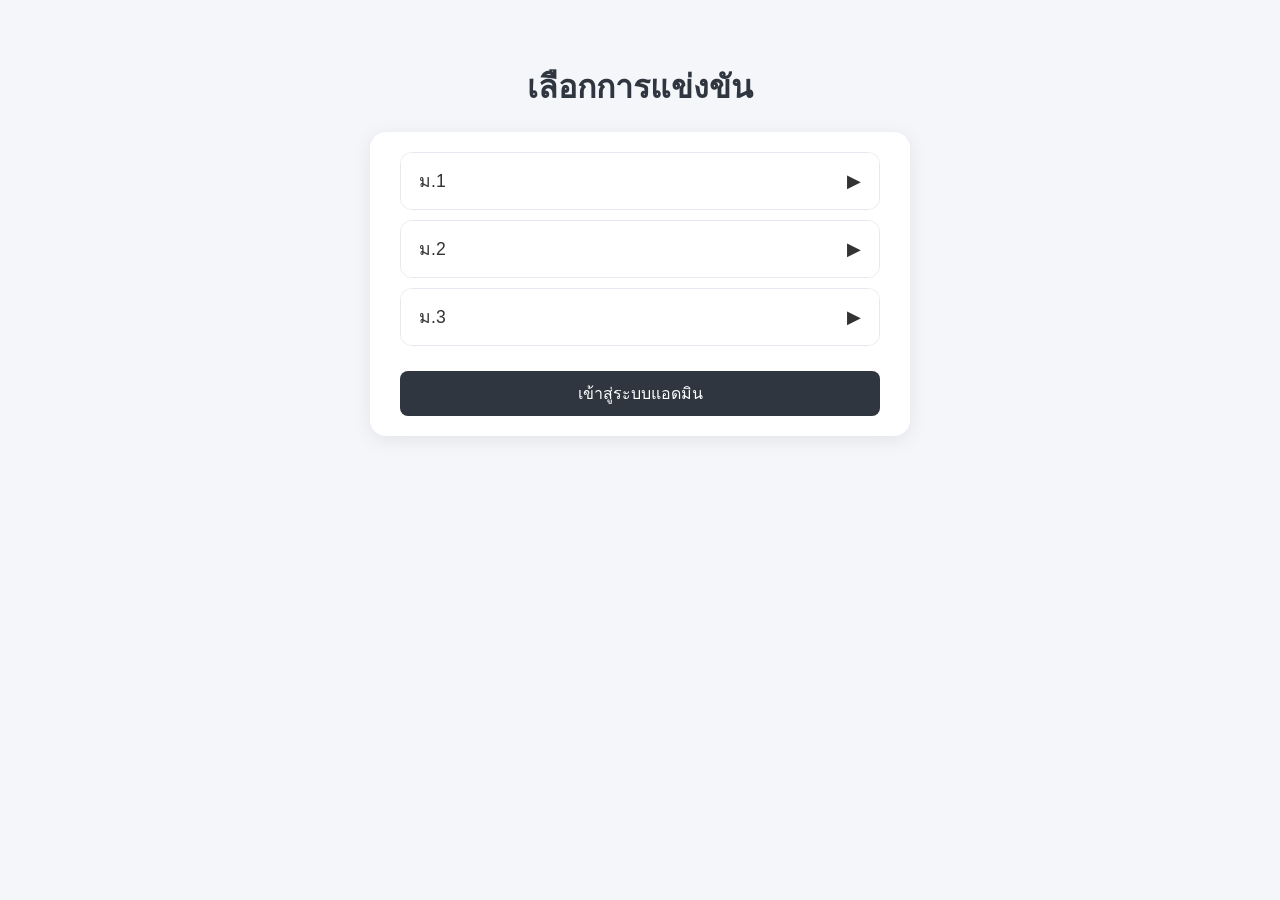
==== config-data/html/index.html @ f0a79d01 "edit for muti contest" ====
<!DOCTYPE html>
<html lang="th">
<head>
  <meta charset="UTF-8" />
  <meta name="viewport" content="width=device-width, initial-scale=1.0" />
  <title>เลือกการแข่งขัน | Contest Selector</title>
  <style>
    body {
      font-family: 'Inter', sans-serif;
      background: #f5f6fa;
      margin: 0;
      padding: 40px 0;
      display: flex;
      flex-direction: column;
      align-items: center;
      color: #333;
    }

    h1 {
      font-size: 2rem;
      margin-bottom: 20px;
      font-weight: 600;
      color: #2f3640;
    }

    .container {
      background: #fff;
      border-radius: 16px;
      box-shadow: 0 4px 20px rgba(0, 0, 0, 0.08);
      padding: 20px 30px;
      width: 90%;
      max-width: 480px;
    }

    .group {
      margin-bottom: 10px;
      border-radius: 12px;
      overflow: hidden;
      background: #f9fafc;
      border: 1px solid #e6e9ef;
    }

    .group-header {
      display: flex;
      justify-content: space-between;
      align-items: center;
      cursor: pointer;
      padding: 14px 18px;
      font-weight: 500;
      font-size: 1.1rem;
      background: #ffffff;
      transition: background 0.25s;
    }

    .group-header:hover {
      background: #f1f3f6;
    }

    .arrow {
      transition: transform 0.3s;
    }

    .group.open .arrow {
      transform: rotate(90deg);
    }

    .contest-list {
      display: none;
      flex-direction: column;
      background: #f9fafc;
      padding-left: 10px;
      border-top: 1px solid #e6e9ef;
      animation: fadeIn 0.25s ease;
    }

    .group.open .contest-list {
      display: flex;
    }

    .contest {
      padding: 10px 18px;
      text-decoration: none;
      color: #333;
      border-radius: 8px;
      transition: background 0.25s, transform 0.1s;
      font-size: 0.98rem;
    }

    .contest:hover {
      background: #eef1f7;
      transform: translateX(3px);
    }

    .admin-link {
      display: block;
      text-align: center;
      margin-top: 25px;
      padding: 10px 0;
      border-radius: 8px;
      background: #2f3640;
      color: white;
      text-decoration: none;
      font-weight: 500;
      transition: background 0.3s, transform 0.15s;
    }

    .admin-link:hover {
      background: #414b57;
      transform: translateY(-2px);
    }

    @keyframes fadeIn {
      from { opacity: 0; transform: translateY(-4px); }
      to { opacity: 1; transform: translateY(0); }
    }
  </style>
</head>
<body>
  <h1>เลือกการแข่งขัน</h1>

  <div class="container">

    <div class="group">
      <div class="group-header" onclick="toggleGroup(this)">
        ม.1 <span class="arrow">▶</span>
      </div>
      <div class="contest-list">
        <a class="contest" href="/m1-term1/">เทอม 1</a>
        <a class="contest" href="/m1-term2/">เทอม 2</a>
        <a class="contest" href="/m1-exam/">สอบ</a>
      </div>
    </div>

    <div class="group">
      <div class="group-header" onclick="toggleGroup(this)">
        ม.2 <span class="arrow">▶</span>
      </div>
      <div class="contest-list">
        <a class="contest" href="/m2-term1/">เทอม 1</a>
        <a class="contest" href="/m2-term2/">เทอม 2</a>
        <a class="contest" href="/m2-exam/">สอบ</a>
      </div>
    </div>

    <div class="group">
      <div class="group-header" onclick="toggleGroup(this)">
        ม.3 <span class="arrow">▶</span>
      </div>
      <div class="contest-list">
        <a class="contest" href="/m3-term1/">เทอม 1</a>
        <a class="contest" href="/m3-term2/">เทอม 2</a>
        <a class="contest" href="/m3-exam/">สอบ</a>
      </div>
    </div>

    <a href="/admin/" class="admin-link">เข้าสู่ระบบแอดมิน</a>
  </div>

  <script>
    function toggleGroup(el) {
      const group = el.parentElement;
      group.classList.toggle("open");
    }
  </script>
</body>
</html>
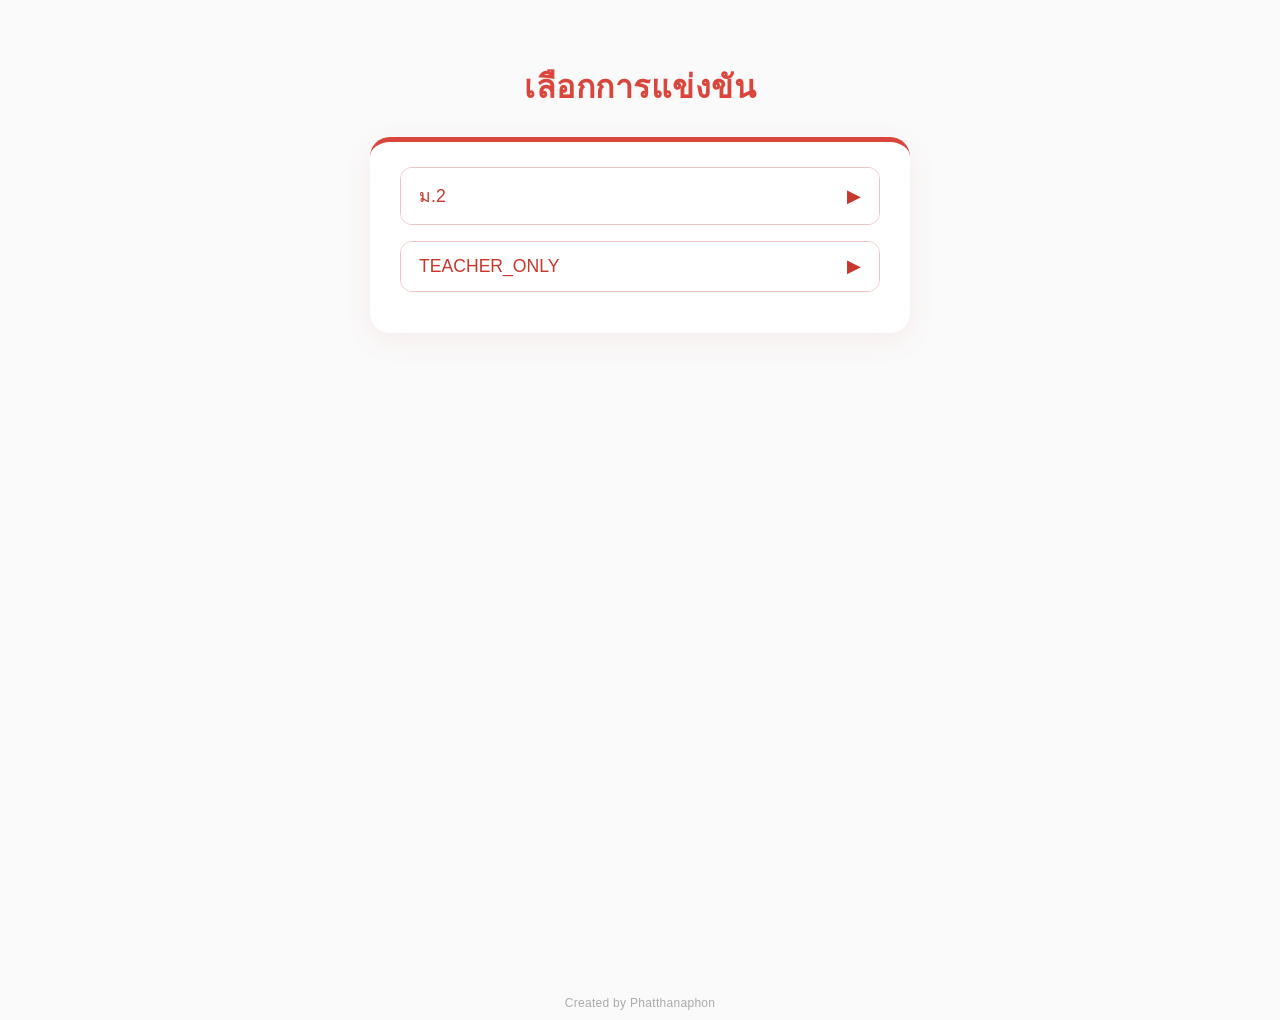
==== commit 15127247: "do the font end to look better" ====
--- a/config-data/html/index.html
+++ b/config-data/html/index.html
@@ -5,39 +5,61 @@
   <meta name="viewport" content="width=device-width, initial-scale=1.0" />
   <title>เลือกการแข่งขัน | Contest Selector</title>
   <style>
+    :root {
+      --main-red: #d9463e;
+      --light-red: #fff5f5;
+      --border-red: #f1c4c4;
+      --hover-red: #ffe8e8;
+      --text-red: #c7372c;
+    }
+
     body {
       font-family: 'Inter', sans-serif;
-      background: #f5f6fa;
+      background: #fafafa;
       margin: 0;
-      padding: 40px 0;
+      padding: 40px 0 80px 0;
       display: flex;
       flex-direction: column;
       align-items: center;
-      color: #333;
+      color: #2b2b2b;
+      min-height: 100vh;
+      position: relative;
     }
 
     h1 {
       font-size: 2rem;
-      margin-bottom: 20px;
+      margin-bottom: 25px;
       font-weight: 600;
-      color: #2f3640;
+      color: var(--main-red);
+      letter-spacing: 0.5px;
     }
 
     .container {
-      background: #fff;
-      border-radius: 16px;
-      box-shadow: 0 4px 20px rgba(0, 0, 0, 0.08);
-      padding: 20px 30px;
+      background: #ffffff;
+      border-radius: 20px;
+      box-shadow: 0 8px 28px rgba(217, 70, 62, 0.08);
+      padding: 25px 30px;
       width: 90%;
       max-width: 480px;
+      border-top: 5px solid var(--main-red);
+      transition: transform 0.2s;
+    }
+
+    .container:hover {
+      transform: translateY(-2px);
     }
 
     .group {
-      margin-bottom: 10px;
+      margin-bottom: 16px;
       border-radius: 12px;
       overflow: hidden;
-      background: #f9fafc;
-      border: 1px solid #e6e9ef;
+      background: var(--light-red);
+      border: 1px solid var(--border-red);
+      transition: box-shadow 0.25s;
+    }
+
+    .group:hover {
+      box-shadow: 0 3px 12px rgba(217, 70, 62, 0.12);
     }
 
     .group-header {
@@ -48,12 +70,13 @@
       padding: 14px 18px;
       font-weight: 500;
       font-size: 1.1rem;
-      background: #ffffff;
-      transition: background 0.25s;
+      background: #fff;
+      color: var(--text-red);
+      transition: background 0.25s, color 0.25s;
     }
 
     .group-header:hover {
-      background: #f1f3f6;
+      background: var(--hover-red);
     }
 
     .arrow {
@@ -67,10 +90,10 @@
     .contest-list {
       display: none;
       flex-direction: column;
-      background: #f9fafc;
-      padding-left: 10px;
-      border-top: 1px solid #e6e9ef;
+      background: var(--light-red);
+      border-top: 1px solid var(--border-red);
       animation: fadeIn 0.25s ease;
+      overflow: hidden; 
     }
 
     .group.open .contest-list {
@@ -78,35 +101,48 @@
     }
 
     .contest {
-      padding: 10px 18px;
+      padding: 15px 18px;
       text-decoration: none;
       color: #333;
       border-radius: 8px;
       transition: background 0.25s, transform 0.1s;
-      font-size: 0.98rem;
+      font-size: 0.95rem;
+      
     }
 
     .contest:hover {
-      background: #eef1f7;
+      background: var(--hover-red);
       transform: translateX(3px);
     }
 
     .admin-link {
       display: block;
       text-align: center;
-      margin-top: 25px;
-      padding: 10px 0;
+      margin: 16px 18px 18px 18px;
+      padding: 9px 0;
       border-radius: 8px;
-      background: #2f3640;
-      color: white;
+      background: #f6f6f6;
+      color: #999;
       text-decoration: none;
-      font-weight: 500;
-      transition: background 0.3s, transform 0.15s;
+      font-weight: 400;
+      font-size: 0.9rem;
+      border: 1px solid #e5e5e5;
+      transition: background 0.3s, color 0.3s;
     }
 
     .admin-link:hover {
-      background: #414b57;
-      transform: translateY(-2px);
+      background: #ececec;
+      color: #666;
+    }
+
+    .credit {
+      position: absolute;
+      bottom: 10px;
+      font-size: 0.75rem;
+      color: #aaa;
+      text-align: center;
+      letter-spacing: 0.3px;
+      user-select: none;
     }
 
     @keyframes fadeIn {
@@ -122,39 +158,29 @@
 
     <div class="group">
       <div class="group-header" onclick="toggleGroup(this)">
-        ม.1 <span class="arrow">▶</span>
+        ม.2 <span class="arrow">▶</span>
       </div>
       <div class="contest-list">
-        <a class="contest" href="/m1-term1/">เทอม 1</a>
-        <a class="contest" href="/m1-term2/">เทอม 2</a>
-        <a class="contest" href="/m1-exam/">สอบ</a>
+        <a class="contest" href="/m2-term1/">Term 1</a>
+        <a class="contest" href="/m2-mid-exam/">Midterm Exam</a>
+        <a class="contest" href="/m2-exam/">Final Exam</a>
       </div>
     </div>
 
     <div class="group">
       <div class="group-header" onclick="toggleGroup(this)">
-        ม.2 <span class="arrow">▶</span>
+        TEACHER_ONLY <span class="arrow">▶</span>
       </div>
       <div class="contest-list">
-        <a class="contest" href="/m2-term1/">เทอม 1</a>
-        <a class="contest" href="/m2-term2/">เทอม 2</a>
-        <a class="contest" href="/m2-exam/">สอบ</a>
+        <a class="contest" href="/teacher-test-contest-1/">Test contest 1</a>
+        
+        <a href="/admin/" class="admin-link">เข้าสู่ระบบแอดมิน</a>
       </div>
     </div>
 
-    <div class="group">
-      <div class="group-header" onclick="toggleGroup(this)">
-        ม.3 <span class="arrow">▶</span>
-      </div>
-      <div class="contest-list">
-        <a class="contest" href="/m3-term1/">เทอม 1</a>
-        <a class="contest" href="/m3-term2/">เทอม 2</a>
-        <a class="contest" href="/m3-exam/">สอบ</a>
-      </div>
-    </div>
+  </div>
 
-    <a href="/admin/" class="admin-link">เข้าสู่ระบบแอดมิน</a>
-  </div>
+  <div class="credit">Created by Phatthanaphon</div>
 
   <script>
     function toggleGroup(el) {
@@ -164,4 +190,3 @@
   </script>
 </body>
 </html>
-
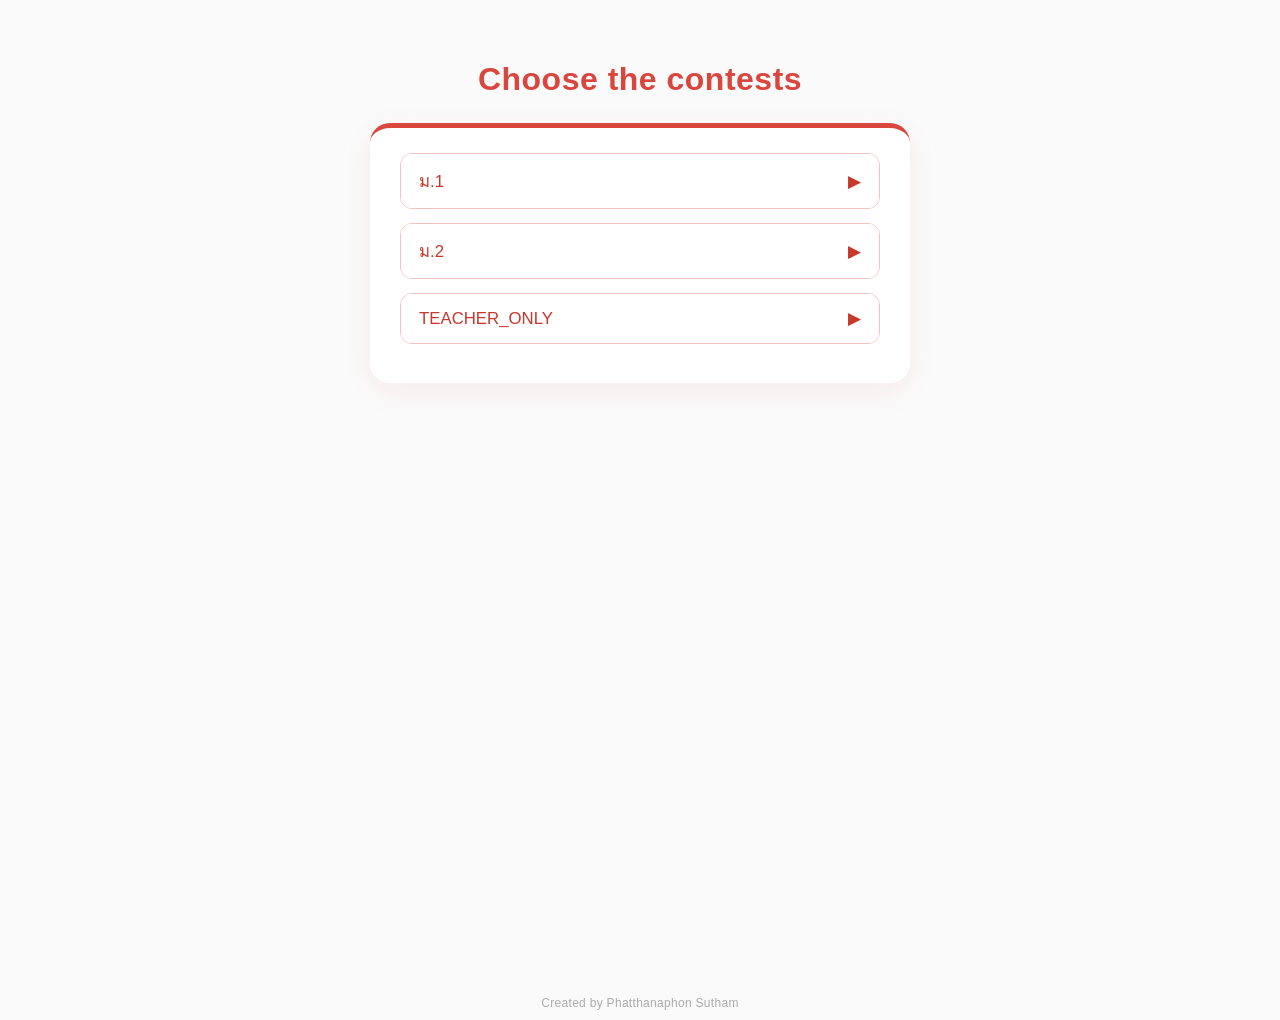
==== commit 89475406: "add more contest and add database into git" ====
--- a/config-data/html/index.html
+++ b/config-data/html/index.html
@@ -3,7 +3,7 @@
 <head>
   <meta charset="UTF-8" />
   <meta name="viewport" content="width=device-width, initial-scale=1.0" />
-  <title>เลือกการแข่งขัน | Contest Selector</title>
+  <title>Contest Selector | เลือกการแข่งขัน</title>
   <style>
     :root {
       --main-red: #d9463e;
@@ -49,8 +49,8 @@
       transform: translateY(-2px);
     }
 
-    .group {
-      margin-bottom: 16px;
+    .group, .subgroup {
+      margin-bottom: 14px;
       border-radius: 12px;
       overflow: hidden;
       background: var(--light-red);
@@ -58,24 +58,24 @@
       transition: box-shadow 0.25s;
     }
 
-    .group:hover {
+    .group:hover, .subgroup:hover {
       box-shadow: 0 3px 12px rgba(217, 70, 62, 0.12);
     }
 
-    .group-header {
+    .group-header, .subgroup-header {
       display: flex;
       justify-content: space-between;
       align-items: center;
       cursor: pointer;
       padding: 14px 18px;
       font-weight: 500;
-      font-size: 1.1rem;
+      font-size: 1.05rem;
       background: #fff;
       color: var(--text-red);
       transition: background 0.25s, color 0.25s;
     }
 
-    .group-header:hover {
+    .group-header:hover, .subgroup-header:hover {
       background: var(--hover-red);
     }
 
@@ -83,36 +83,42 @@
       transition: transform 0.3s;
     }
 
-    .group.open .arrow {
+    .group.open > .group-header .arrow,
+    .subgroup.open > .subgroup-header .arrow {
       transform: rotate(90deg);
     }
 
-    .contest-list {
+    .contest-list, .subcontest-list {
       display: none;
       flex-direction: column;
       background: var(--light-red);
       border-top: 1px solid var(--border-red);
       animation: fadeIn 0.25s ease;
-      overflow: hidden; 
-    }
-
-    .group.open .contest-list {
+      overflow: hidden;
+    }
+
+    .group.open > .contest-list,
+    .subgroup.open > .subcontest-list {
       display: flex;
     }
 
     .contest {
-      padding: 15px 18px;
+      padding: 12px 20px;
       text-decoration: none;
       color: #333;
-      border-radius: 8px;
       transition: background 0.25s, transform 0.1s;
       font-size: 0.95rem;
-      
     }
 
     .contest:hover {
       background: var(--hover-red);
       transform: translateX(3px);
+    }
+
+    /* --- ย่อหน้าให้ subgroup ดูแยกจาก group หลัก --- */
+    .subgroup {
+      margin: 10px 15px;
+      background: #fffafa;
     }
 
     .admin-link {
@@ -152,40 +158,85 @@
   </style>
 </head>
 <body>
-  <h1>เลือกการแข่งขัน</h1>
+  <h1>Choose the contests</h1>
 
   <div class="container">
 
+    <!-- Group ม.1 -->
+    <div class="group">
+      <div class="group-header" onclick="toggleGroup(this)">
+        ม.1 <span class="arrow">▶</span>
+      </div>
+      <div class="contest-list">
+
+        <!-- Subgroup เทอม 1 -->
+        <div class="subgroup">
+          <div class="subgroup-header" onclick="toggleGroup(this)">
+            เทอม 1 <span class="arrow">▶</span>
+          </div>
+          <div class="subcontest-list">
+            <a class="contest" target="_blank" href="/m1-t1-work/">งาน</a>
+            <a class="contest" target="_blank" href="/m1-t1-mid/">กลางภาค</a>
+            <a class="contest" target="_blank" href="/m1-t1-final/">ปลายภาค</a>
+          </div>
+        </div>
+
+        <!-- Subgroup เทอม 2 -->
+        <div class="subgroup">
+          <div class="subgroup-header" onclick="toggleGroup(this)">
+            เทอม 2 <span class="arrow">▶</span>
+          </div>
+          <div class="subcontest-list">
+            <a class="contest" target="_blank" href="/m1-t2-work/">งาน</a>
+            <a class="contest" target="_blank" href="/m1-t2-mid/">กลางภาค</a>
+            <a class="contest" target="_blank" href="/m1-t2-final/">ปลายภาค</a>
+          </div>
+        </div>
+
+      </div>
+    </div>
+
+    <!-- Group ม.2 -->
     <div class="group">
       <div class="group-header" onclick="toggleGroup(this)">
         ม.2 <span class="arrow">▶</span>
       </div>
       <div class="contest-list">
-        <a class="contest" href="/m2-term1/">Term 1</a>
-        <a class="contest" href="/m2-mid-exam/">Midterm Exam</a>
-        <a class="contest" href="/m2-exam/">Final Exam</a>
+
+        <!-- Subgroup เทอม 1 -->
+        <div class="subgroup">
+          <div class="subgroup-header" onclick="toggleGroup(this)">
+            เทอม 1 <span class="arrow">▶</span>
+          </div>
+          <div class="subcontest-list">
+            <a class="contest" target="_blank" href="/m2-t1-work/">งาน</a>
+            <a class="contest" target="_blank" href="/m2-t1-mid/">กลางภาค</a>
+            <a class="contest" target="_blank" href="/m2-t1-final/">ปลายภาค</a>
+          </div>
+        </div>
+
       </div>
     </div>
 
+    <!-- Group Teacher -->
     <div class="group">
       <div class="group-header" onclick="toggleGroup(this)">
         TEACHER_ONLY <span class="arrow">▶</span>
       </div>
       <div class="contest-list">
-        <a class="contest" href="/teacher-test-contest-1/">Test contest 1</a>
-        
-        <a href="/admin/" class="admin-link">เข้าสู่ระบบแอดมิน</a>
+        <a class="contest" target="_blank" href="/teacher-only/">TEACHER_ONLY</a>
+        <a href="/admin/" target="_blank" class="admin-link">เข้าสู่ระบบแอดมิน</a>
       </div>
     </div>
 
   </div>
 
-  <div class="credit">Created by Phatthanaphon</div>
+  <div class="credit">Created by Phatthanaphon Sutham</div>
 
   <script>
     function toggleGroup(el) {
-      const group = el.parentElement;
-      group.classList.toggle("open");
+      const parent = el.parentElement;
+      parent.classList.toggle("open");
     }
   </script>
 </body>
